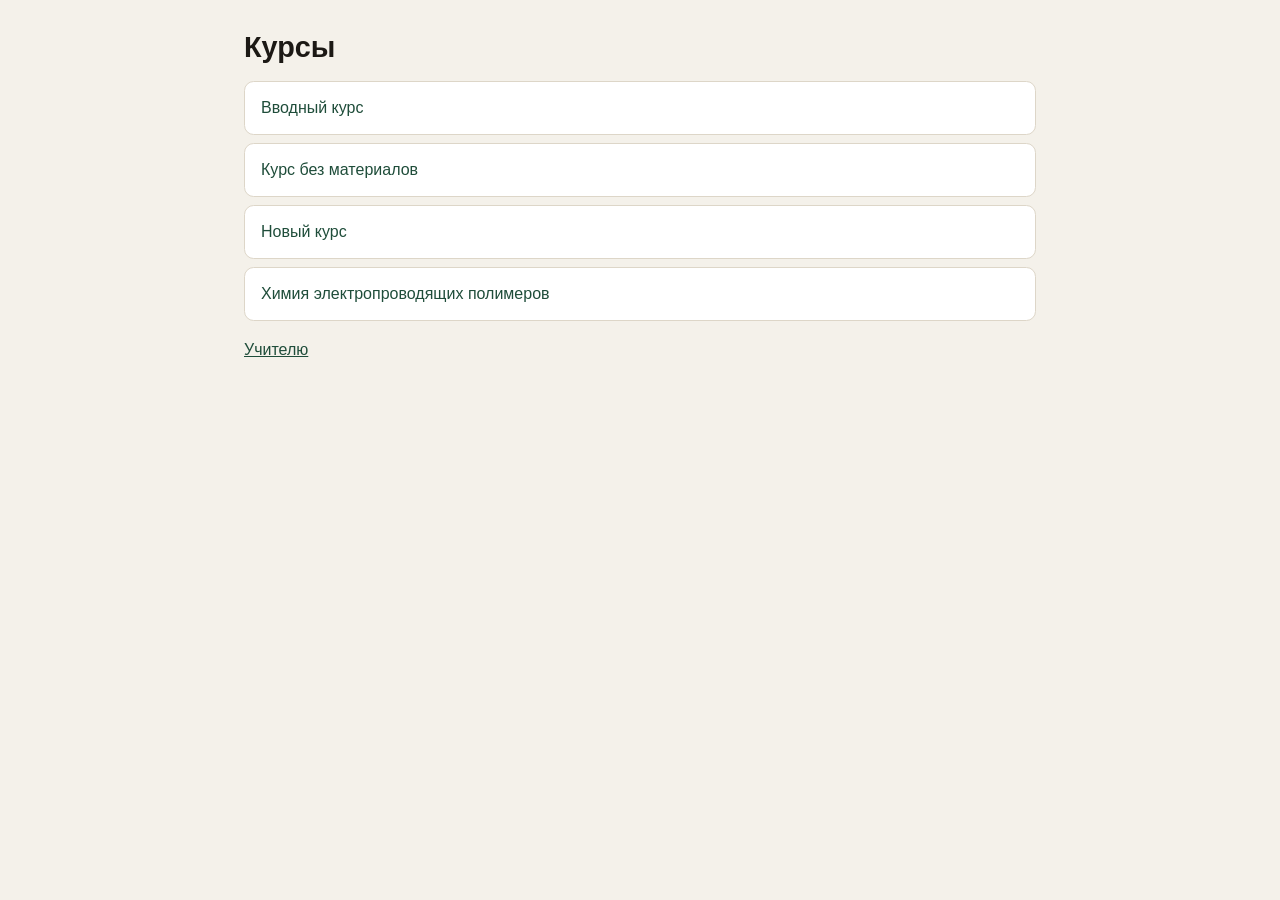
==== index.html @ d64c7cce "Publish the course site so students can open slides from GitHub." ====
<!DOCTYPE html>
<html lang="ru">
<head>
  <meta charset="utf-8">
  <meta name="viewport" content="width=device-width, initial-scale=1">
  <title>Курсы</title>
  <link rel="stylesheet" href="assets/site.css">
</head>
<body>
  <main class="page">
    <h1>Курсы</h1>
    <nav class="catalog" id="catalog">
      <a href="course.html?course=intro">Вводный курс</a>
      <a href="course.html?course=empty">Курс без материалов</a>
    </nav>
    <a class="text-link" href="teacher.html">Учителю</a>
  </main>
  <script src="assets/public-courses.js"></script>
</body>
</html>
---- assets/site.css ----
:root {
  color: #1c1915;
  background: #f4f1ea;
  font-family: "Segoe UI", sans-serif;
  line-height: 1.45;
}

* { box-sizing: border-box; }

body {
  margin: 0;
}

.page {
  max-width: 52rem;
  margin: 0 auto;
  padding: 1.5rem 1.25rem 3rem;
}

h1 {
  font-size: 1.8rem;
  line-height: 1.2;
  margin: 0.4rem 0 1rem;
}

h2 {
  font-size: 1.05rem;
  margin: 1.4rem 0 0.4rem;
}

p { margin: 0.4rem 0; }

a { color: #1f4d3a; }

.text-link {
  display: inline-block;
  margin-top: 0.6rem;
}

.back { margin-top: 1.6rem; }

.items {
  list-style: none;
  padding: 0;
  margin: 0;
}

.items li {
  background: #fff;
  border: 1px solid #ddd6c8;
  border-radius: 0.6rem;
  margin: 0.45rem 0;
}

.items a,
.items span {
  display: block;
  padding: 0.75rem 0.9rem;
  text-decoration: none;
}

.items a:hover { background: #f7faf7; }

.message,
.empty { color: #5c564c; }

.slide {
  margin: 0.5rem 0 0.8rem;
  background: #fff;
  border: 1px solid #ddd6c8;
  border-radius: 0.6rem;
  overflow: hidden;
}

.slide img {
  display: block;
  width: 100%;
  height: auto;
}

.controls {
  display: flex;
  align-items: center;
  justify-content: space-between;
  gap: 0.75rem;
}

.counter {
  margin: 0;
  color: #5c564c;
}

.button {
  display: inline-block;
  min-width: 6.5rem;
  padding: 0.65rem 0.9rem;
  border-radius: 0.5rem;
  background: #1f4d3a;
  color: #fff;
  text-align: center;
  text-decoration: none;
}

.button.is-disabled {
  background: #d9d3c7;
  color: #6d675d;
}

.catalog a {
  display: block;
  background: #fff;
  border: 1px solid #ddd6c8;
  border-radius: 0.6rem;
  padding: 0.9rem 1rem;
  margin: 0.5rem 0;
  text-decoration: none;
}

.stack {
  display: grid;
  gap: 0.55rem;
  max-width: 24rem;
  margin: 1rem 0;
}

label {
  display: grid;
  gap: 0.25rem;
  font-size: 0.95rem;
}

input {
  width: 100%;
  padding: 0.6rem 0.7rem;
  border: 1px solid #ddd6c8;
  border-radius: 0.5rem;
  font: inherit;
}

button.button {
  border: 0;
  cursor: pointer;
}

.button-quiet {
  background: transparent;
  color: #1f4d3a;
  min-width: 0;
  padding-left: 0;
}

.card {
  background: #fff;
  border: 1px solid #ddd6c8;
  border-radius: 0.6rem;
  padding: 0.9rem 1rem;
  margin: 0.8rem 0;
}

.row {
  display: flex;
  flex-wrap: wrap;
  align-items: center;
  justify-content: space-between;
  gap: 0.6rem;
  margin-top: 0.6rem;
}

.file-button {
  position: relative;
  overflow: hidden;
}

.file-button input {
  position: absolute;
  inset: 0;
  opacity: 0;
  cursor: pointer;
}

.thumbs {
  display: flex;
  gap: 0.4rem;
  width: 100%;
}

.thumbs img {
  height: 4.5rem;
  width: auto;
  border: 1px solid #ddd6c8;
  border-radius: 0.3rem;
  background: #fff;
}
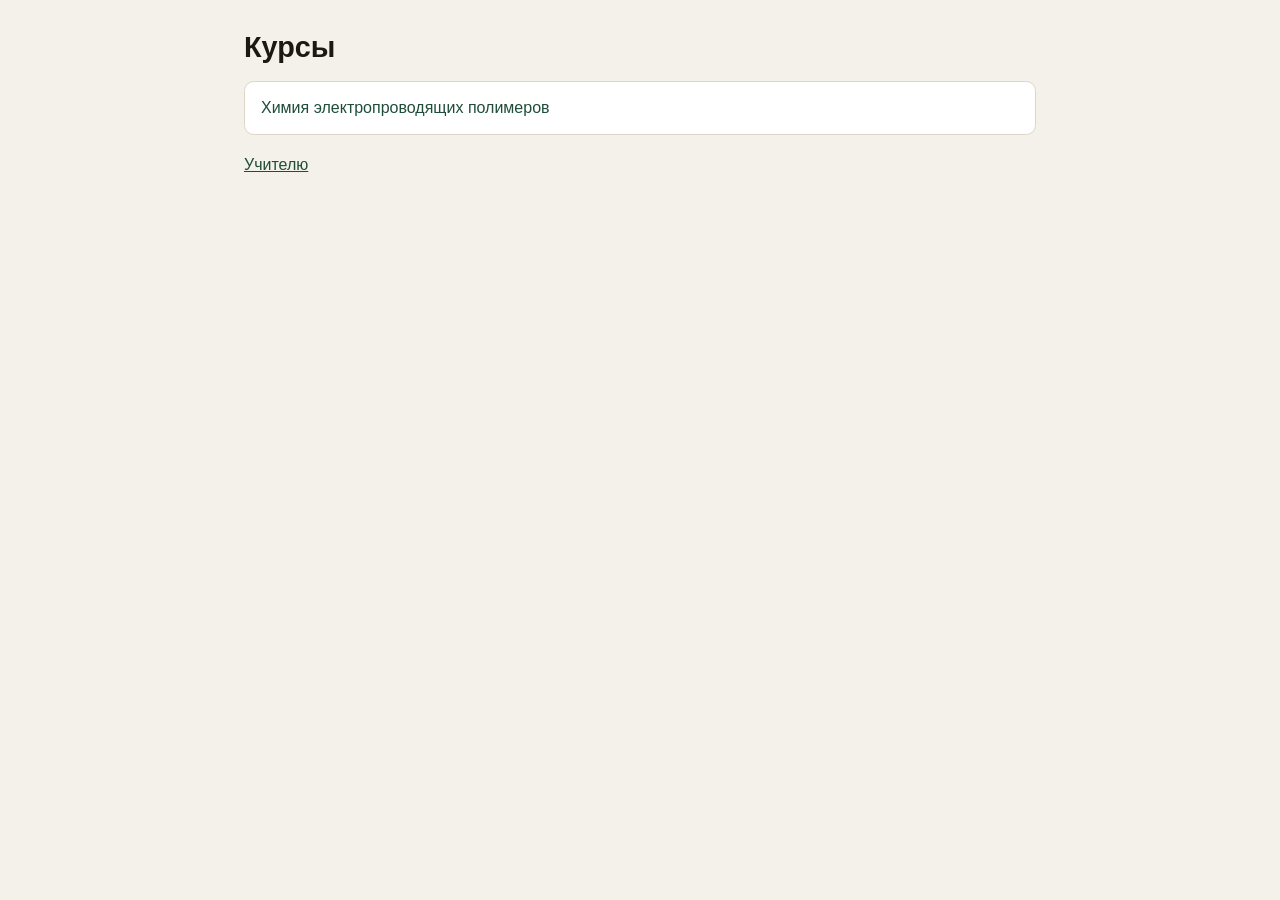
==== commit 1a4b3dad: "Show a published text section and drop the built-in demo courses." ====
--- a/index.html
+++ b/index.html
@@ -9,10 +9,7 @@
 <body>
   <main class="page">
     <h1>Курсы</h1>
-    <nav class="catalog" id="catalog">
-      <a href="course.html?course=intro">Вводный курс</a>
-      <a href="course.html?course=empty">Курс без материалов</a>
-    </nav>
+    <nav class="catalog" id="catalog"></nav>
     <a class="text-link" href="teacher.html">Учителю</a>
   </main>
   <script src="assets/public-courses.js"></script>
--- a/assets/site.css
+++ b/assets/site.css
@@ -164,6 +164,8 @@
   justify-content: space-between;
   gap: 0.6rem;
   margin-top: 0.6rem;
+  min-width: 0;
+  max-width: 100%;
 }
 
 .file-button {
@@ -181,13 +183,35 @@
 .thumbs {
   display: flex;
   gap: 0.4rem;
-  width: 100%;
+  flex: 1 1 100%;
+  min-width: 0;
+  max-width: 100%;
+  overflow-x: auto;
+  padding-bottom: 0.35rem;
 }
 
 .thumbs img {
+  flex: 0 0 auto;
   height: 4.5rem;
   width: auto;
   border: 1px solid #ddd6c8;
   border-radius: 0.3rem;
   background: #fff;
 }
+
+textarea {
+  width: 100%;
+  min-height: 8rem;
+  padding: 0.6rem 0.7rem;
+  border: 1px solid #ddd6c8;
+  border-radius: 0.5rem;
+  font: inherit;
+}
+
+.reading {
+  white-space: pre-wrap;
+  background: #fff;
+  border: 1px solid #ddd6c8;
+  border-radius: 0.6rem;
+  padding: 0.9rem 1rem;
+}
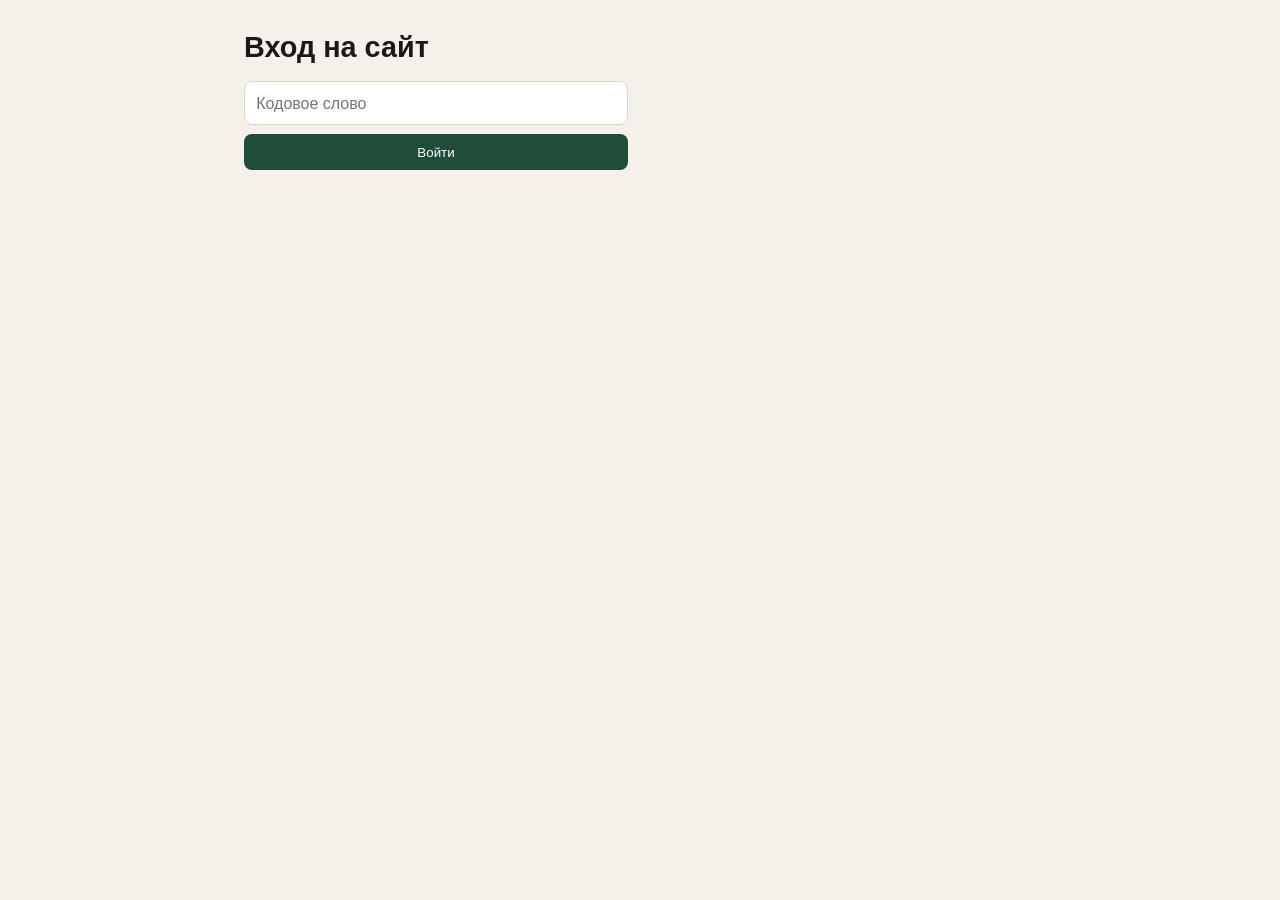
==== commit 92d4aa49: "Ask for the shared entry word before the public pages and add a course announcements section." ====
--- a/index.html
+++ b/index.html
@@ -12,6 +12,7 @@
     <nav class="catalog" id="catalog"></nav>
     <a class="text-link" href="teacher.html">Учителю</a>
   </main>
+  <script src="assets/gate.js"></script>
   <script src="assets/public-courses.js"></script>
 </body>
 </html>
--- a/assets/site.css
+++ b/assets/site.css
@@ -190,6 +190,26 @@
   padding-bottom: 0.35rem;
 }
 
+.option-preview {
+  flex: 1 1 100%;
+  min-width: 0;
+}
+
+.option-preview p {
+  margin: 0.2rem 0 0;
+  color: #6b6458;
+  font-size: 0.9rem;
+}
+
+.option-preview img {
+  display: block;
+  max-width: min(100%, 28rem);
+  max-height: 8rem;
+  border: 1px solid #ddd6c8;
+  border-radius: 0.3rem;
+  background: #fff;
+}
+
 .thumbs img {
   flex: 0 0 auto;
   height: 4.5rem;
@@ -208,10 +228,92 @@
   font: inherit;
 }
 
+.reading-plain {
+  white-space: pre-wrap;
+}
+
+.reading p,
+.reading div {
+  margin: 0.4rem 0;
+}
+
+.reading a {
+  color: #1f4e79;
+}
+
+.fold {
+  border: 1px solid #ddd6c8;
+  border-radius: 0.6rem;
+  margin-top: 0.8rem;
+  padding: 0.35rem 0.8rem 0.7rem;
+  background: #fff;
+}
+
+.fold > summary {
+  cursor: pointer;
+  font-weight: 650;
+  padding: 0.35rem 0;
+}
+
+.rich-bar {
+  display: flex;
+  flex-wrap: wrap;
+  gap: 0.35rem;
+}
+
+.rich-text {
+  min-height: 8rem;
+  padding: 0.6rem 0.7rem;
+  border: 1px solid #ddd6c8;
+  border-radius: 0.5rem;
+  background: #fff;
+}
+
+.rich-plain {
+  white-space: pre-wrap;
+}
+
+.question-result {
+  margin: 0.4rem 0 0;
+  font-weight: 650;
+}
+
+.question-result.is-right { color: #2f6b3a; }
+.question-result.is-wrong { color: #8a3b2c; }
+
 .reading {
-  white-space: pre-wrap;
   background: #fff;
   border: 1px solid #ddd6c8;
   border-radius: 0.6rem;
   padding: 0.9rem 1rem;
 }
+
+.question-figure {
+  display: block;
+  max-width: min(100%, 36rem);
+  margin: 0.6rem 0;
+}
+
+.question {
+  border-top: 1px solid #ddd6c8;
+  margin-top: 0.8rem;
+  padding-top: 0.6rem;
+}
+
+.choice {
+  display: flex;
+  gap: 0.5rem;
+  align-items: flex-start;
+  margin: 0.35rem 0;
+}
+
+.choice input { width: auto; }
+
+.score {
+  font-size: 1.4rem;
+  margin: 0.4rem 0;
+}
+
+select, textarea { font: inherit; }
+
+.test-form { max-width: none; }
